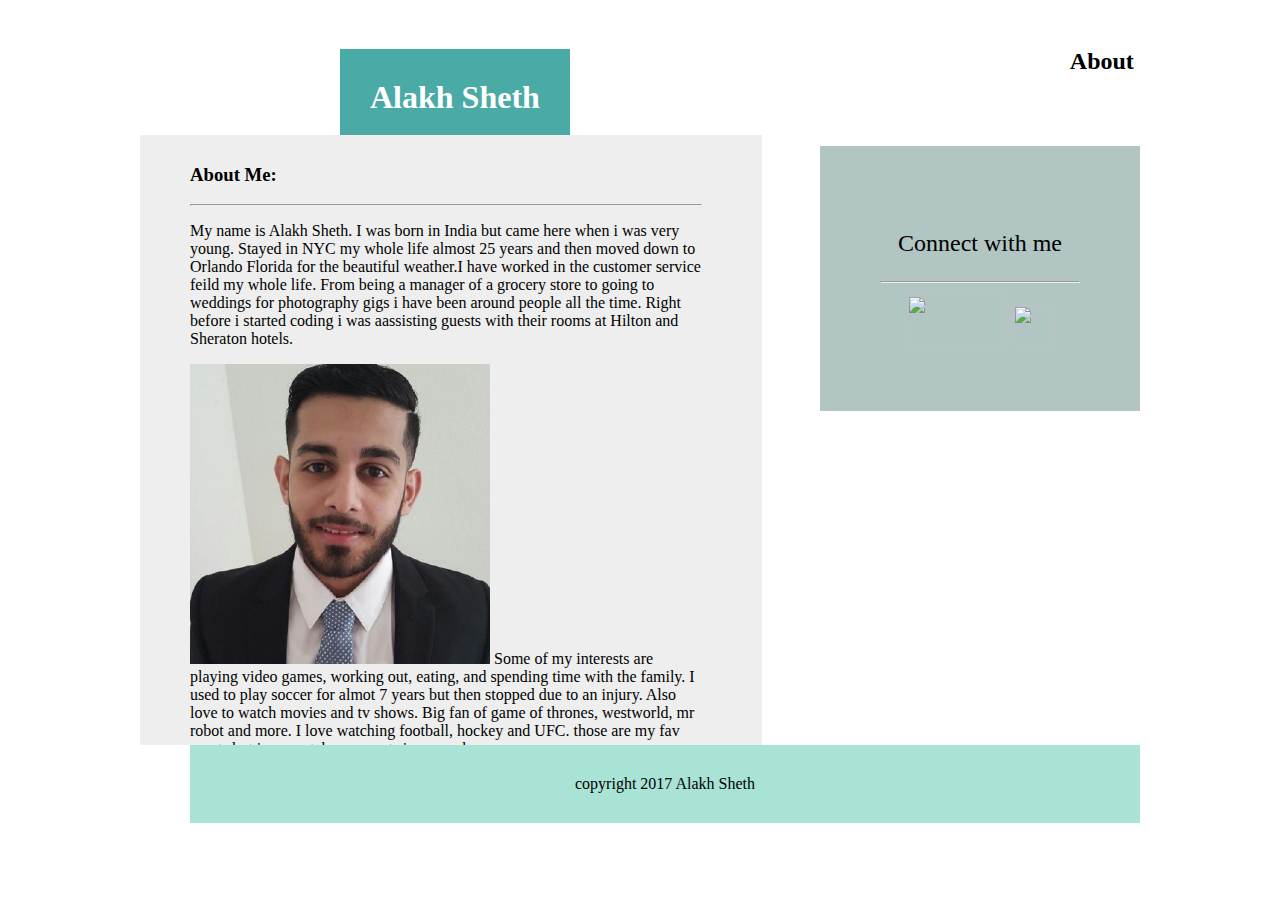
==== index.html @ c7735a50 "basic portfolio not finished" ====
<!DOCTYPE>

<html>

	<head>
		<meta charset="UTF-8">
		<link rel="stylesheet" href="style.css">
		<title>Document</title>
	</head>
		
		<body>


			
			<div class="wrapper">


					<h1>Alakh Sheth</h1>

					<h2>About</h2>

				<container>
					<p>Connect with me</p>

					<hr>

					<a href="https://github.com/alakh9"> <img src="https://octicons.github.com/img/og/mark-github.png" width="100px" height="50px"></a>
					<a href="https://www.linkedin.com/in/alakh-sheth-4aa382152/"> <img src="http://1000logos.net/wp-content/uploads/2017/03/Logo-LinkedIn.jpg" width="40px" height="40px"></a>


				</container>

				<section>
				
						<h3>About Me:</h3>

						<hr>
						
						<p>My name is Alakh Sheth. I was born in India but came here when i was very young. Stayed in NYC my whole life almost 25 years and then moved down to Orlando Florida for the beautiful weather.I have worked in the customer service feild my whole life. From being a manager of a grocery store to going to weddings for photography gigs i have been around people all the time. Right before i started coding i was aassisting guests with their rooms at Hilton and Sheraton hotels.</p>

						<img src="assets/images/me.jpg" height="300px" width="300px">
					
						<p2>Some of my interests are playing video games, working out, eating, and spending time with the family. I used to play soccer for almot 7 years but then stopped due to an injury. Also love to watch movies and tv shows. Big fan of game of thrones, westworld, mr robot and more. I love watching football, hockey and UFC. those are my fav sports but i can watch any sports in general.</p2>

				</section>


			<footer>
    		copyright 2017 Alakh Sheth
  			</footer>

			</div>


		</body>
</html>
---- style.css ----
body {
	background: url(https://www.clipartsgram.com/image/1888917347-website20black20background.jpg);
	background-repeat: no-repeat;
	background-size: 150%;
}

.wrapper {
	width: 1000px;
	padding: 20px;
	margin: 0 auto;
}

h1 {
	float: left;
	padding: 30px;
	margin-bottom: 0;
	margin-right: 50%;
	margin-left: 200px;
	color: white;
	background: #4aaaa5;
	text-align: center;
}


container {
	text-align: center;
	font-size: 24px;
	background: #B1C5C3;
	padding: 60px;
	float: right;
	width: 20%;
}

section {
	float:left;
	position: absolute;
	margin-top: 40px;
	padding-top: 10px;
	padding-left: 50px;
	padding-right: 60px;
	clear: both;
	background-color: #eee;
	overflow: auto;
	width: 40%;
	height: 600px;
}


footer {
	clear: both;
	position:relative;
	margin-top: 67%;
 	background-color: #A8E3D6;
 	padding: 30px;
 	text-align: center;
 	margin-left: 50px;
}
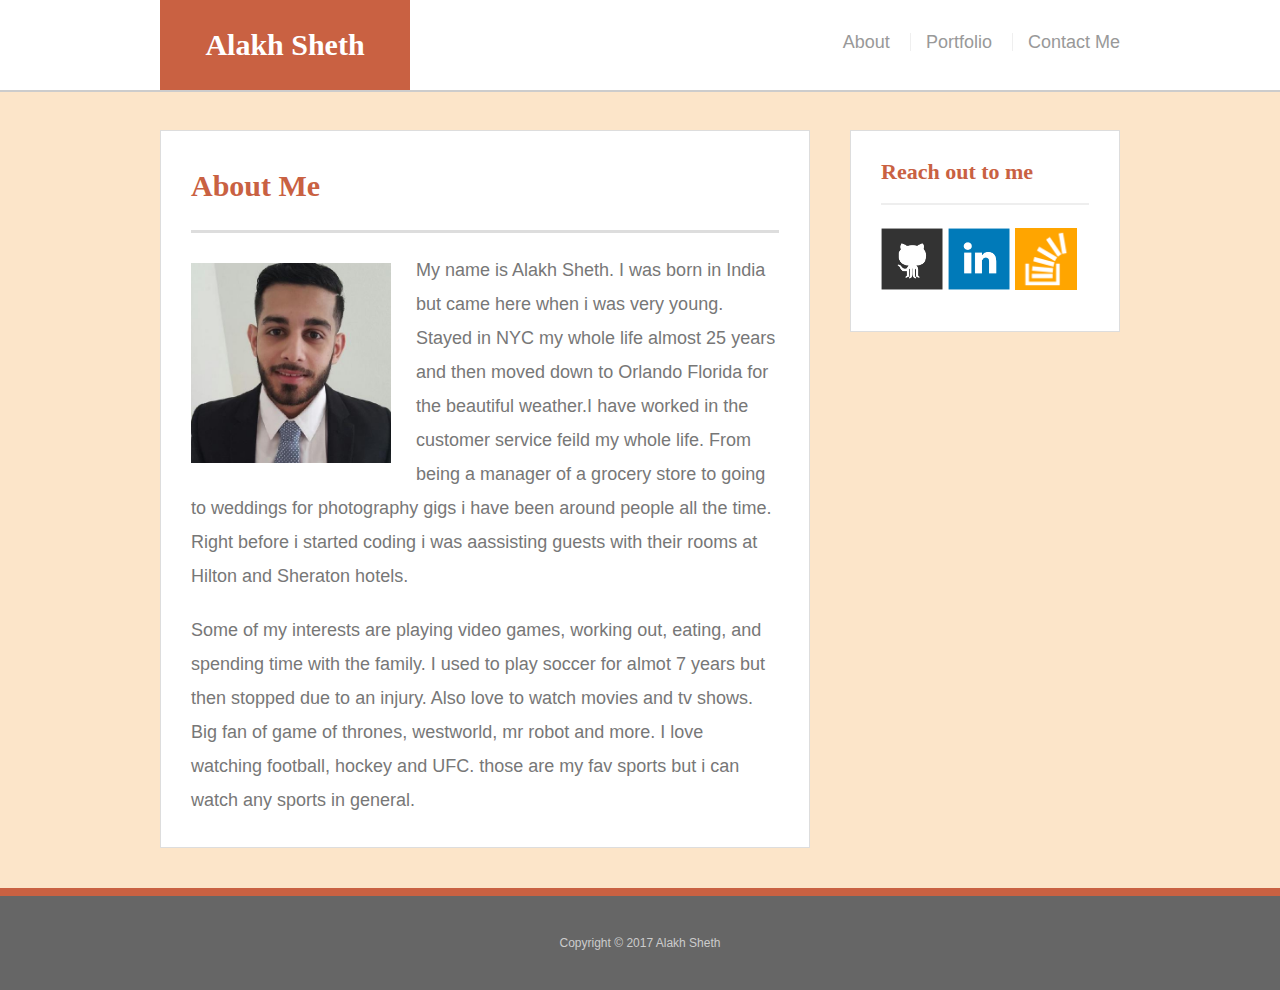
==== commit 8104e795: "updated basic-portfolio" ====
--- a/index.html
+++ b/index.html
@@ -1,56 +1,57 @@
-<!DOCTYPE>
-
-<html>
+<!<!DOCTYPE>
+<html lang="en-us">
 
 	<head>
 		<meta charset="UTF-8">
-		<link rel="stylesheet" href="style.css">
-		<title>Document</title>
+		<title>About Alakh Sheth</title>
+		<link rel="stylesheet" type="text/css" href="assets/css/reset.css">
+		<link rel="stylesheet" type="text/css" href="assets/css/style.css">	
 	</head>
 		
-		<body>
-
+	<body>
+	  
+	  <header id="masthead">
+		<div class="container"> 
+		  <a href="index.html" id="logo">Alakh Sheth</a>
+		  <nav>
+			  <a href="index.html">About</a>
+			  <a href="portfolio.html">Portfolio</a>
+			  <a href="contact.html">Contact Me</a>
+		  </nav>
+		</div>
+	  </header>
 
 			
-			<div class="wrapper">
+	  <div id="main-container" class="container">
+		<section class="main-section">
+			<h1>About Me</h1>
 
+			<img src="assets/images/me.jpg" class="auth-image" alt="Alakh Sheth">
 
-					<h1>Alakh Sheth</h1>
+			<p>My name is Alakh Sheth. I was born in India but came here when i was very young. Stayed in NYC my whole life almost 25 years and then moved down to Orlando Florida for the beautiful weather.I have worked in the customer service feild my whole life. From being a manager of a grocery store to going to weddings for photography gigs i have been around people all the time. Right before i started coding i was aassisting guests with their rooms at Hilton and Sheraton hotels.</p>
+			
+			<p>Some of my interests are playing video games, working out, eating, and spending time with the family. I used to play soccer for almot 7 years but then stopped due to an injury. Also love to watch movies and tv shows. Big fan of game of thrones, westworld, mr robot and more. I love watching football, hockey and UFC. those are my fav sports but i can watch any sports in general.</p>
+		
+		</section>
+		
+		<section class="sidebar">
+		  <div id="connect">
+			<h2>Reach out to me</h2>
+			
+			<a href="https://github.com/alakh9" target="_blank"><img src="assets/images/github-128.png" class="social" alt="Git Hub"></a>
+			<a href="https://www.linkedin.com/in/alakh-sheth-4aa382152/" target="_blank"><img src="assets/images/linkedin-128.png"class="social" alt="Linked In"></a>
+			<a href="https://stackoverflow.com/users/8887549/alakh-sheth?tab=profile" target="_blank"><img src="assets/images/stackoverflow-128.png" class="social" alt="Stack Overflow"></a>
+			
+		  </div>
+		</section>
+	  </div>	
+	  
+	  <footer>
+		  <div class="container">
+			  Copyright &copy; 2017 Alakh Sheth
+		  </div>
+	  </footer>
+		
+	</body>
 
-					<h2>About</h2>
-
-				<container>
-					<p>Connect with me</p>
-
-					<hr>
-
-					<a href="https://github.com/alakh9"> <img src="https://octicons.github.com/img/og/mark-github.png" width="100px" height="50px"></a>
-					<a href="https://www.linkedin.com/in/alakh-sheth-4aa382152/"> <img src="http://1000logos.net/wp-content/uploads/2017/03/Logo-LinkedIn.jpg" width="40px" height="40px"></a>
-
-
-				</container>
-
-				<section>
-				
-						<h3>About Me:</h3>
-
-						<hr>
-						
-						<p>My name is Alakh Sheth. I was born in India but came here when i was very young. Stayed in NYC my whole life almost 25 years and then moved down to Orlando Florida for the beautiful weather.I have worked in the customer service feild my whole life. From being a manager of a grocery store to going to weddings for photography gigs i have been around people all the time. Right before i started coding i was aassisting guests with their rooms at Hilton and Sheraton hotels.</p>
-
-						<img src="assets/images/me.jpg" height="300px" width="300px">
-					
-						<p2>Some of my interests are playing video games, working out, eating, and spending time with the family. I used to play soccer for almot 7 years but then stopped due to an injury. Also love to watch movies and tv shows. Big fan of game of thrones, westworld, mr robot and more. I love watching football, hockey and UFC. those are my fav sports but i can watch any sports in general.</p2>
-
-				</section>
-
-
-			<footer>
-    		copyright 2017 Alakh Sheth
-  			</footer>
-
-			</div>
-
-
-		</body>
 </html>--- a/assets/css/style.css
+++ b/assets/css/style.css
@@ -0,0 +1,240 @@
+body {
+	font-family: Arial, "Helvetica Neue", Helvetica, sans-serif;
+	font-size: 18px;
+	line-height: 34px;
+	color: #777;
+	background:#FCE5C9;
+  }
+  
+  * {
+	box-sizing: border-box;
+  }
+  
+  /* general */
+  
+  .container {
+	width: 100%;
+	max-width: 960px;
+	margin: 0 auto;
+	clear: both;
+  }
+  
+  h1,
+  h2,
+  h3,
+  p {
+	margin-bottom: 20px;
+  }
+  
+  p:last-child {
+	margin-bottom: 0;
+  }
+  
+  h1,
+  h2,
+  h3 {
+	font-family: Georgia, Times, "Times New Roman", serif;
+	font-weight: 700;
+	color: #c96142;
+  }
+  
+  h1 {
+	padding-bottom: 20px;
+	font-size: 30px;
+	line-height: 49px;
+	border-bottom: 3px solid #ddd;
+  }
+  
+  h2,
+  h3 {
+	font-size: 22px;
+  }
+  
+  /* header */
+  
+  #masthead {
+	position: fixed;
+	z-index: 99;
+	width: 100%;
+	margin: 0 0 30px;
+	overflow: auto;
+	color: #fff;
+	background: #fff;
+	border-bottom: 2px solid #ccc;
+  }
+  
+  #logo {
+	float: left;
+	width: 250px;
+	height: 90px;
+	font-family: Georgia, Times, "Times New Roman", serif;
+	font-size: 30px;
+	font-weight: 700;
+	line-height: 90px;
+	color: #fff;
+	text-align: center;
+	text-decoration: none;
+	background: #c96142;
+  }
+  
+  nav {
+	float: right;
+	margin-top: 25px;
+  }
+  
+  nav a {
+	display: inline-block;
+	padding-left: 15px;
+	margin-left: 15px;
+	line-height: 18px;
+	color: #999;
+	text-decoration: none;
+	border-left: 1px solid #efefef;
+  }
+  
+  nav a:first-child {
+	border-left: 0 none;
+  }
+  
+  /* footer */
+  
+  footer {
+	padding: 30px 0;
+	clear: both;
+	font-size: 12px;
+	color: #fff;
+	color: #ccc;
+	text-align: center;
+	background: #666;
+	border-top: 8px solid #c96142;
+  }
+  
+  /* sidebar */
+  
+  .sidebar {
+	float: right;
+	width: 100%;
+	max-width: 270px;
+	padding: 30px;
+	margin-bottom: 20px;
+	background: #fff;
+	border: 1px solid #ddd;
+  }
+  
+  h3,
+  .sidebar h2 {
+	padding-bottom: 20px;
+	margin-bottom: 15px;
+	line-height: 22px;
+	border-bottom: 2px solid #eee;
+  }
+  
+  .social {
+	width: 62px;
+	height: 62px;
+	margin-top: 8px;
+	margin-right: 5px;
+  }
+  
+  .social:last-child {
+	margin-right: 0;
+  }
+  
+  /* main */
+  
+  #main-container {
+	padding-top: 130px;
+  }
+  
+  .main-section {
+	float: left;
+	width: 100%;
+	max-width: 650px;
+	padding: 30px;
+	margin: 0 0 40px;
+	background: #fff;
+	border: 1px solid #ddd;
+  }
+  
+  /* portfolio page */
+  
+  .work {
+	position: relative;
+	float: left;
+	width: 274px;
+	margin: 20px 0 25px;
+	overflow: auto;
+  }
+  
+  .work:nth-child(even) {
+	margin-right: 40px;
+  }
+  
+  .work img {
+	width: 100%;
+	border: 0 none;
+	opacity: 0.8;
+  }
+  
+  .work h3 {
+	position: absolute;
+	bottom: 20px;
+	width: 100%;
+	padding: 15px;
+	margin-bottom: 0;
+	font-weight: 300;
+	line-height: 30px;
+	color: #fff;
+	text-align: center;
+	background: #c96142;
+	border-bottom: 0;
+  }
+  
+  .auth-image {
+	float: left;
+	width: 200px;
+	height: auto;
+	margin-top: 10px;
+	margin-right: 25px;
+  }
+  
+  /* contact page */
+  
+  #contact-form ul {
+	margin-bottom: 20px;
+  }
+  
+  #contact-form li {
+	margin-bottom: 10px;
+  }
+  
+  label,
+  input[type=text],
+  input[type=email],
+  textarea {
+	display: block;
+	width: 100%;
+  }
+  
+  input[type=text],
+  input[type=email],
+  textarea {
+	height: 35px;
+	padding: 0 10px;
+	font-size: 14px;
+	border: 1px solid #ddd;
+  }
+  
+  textarea {
+	height: 200px;
+  }
+  
+  input[type=submit] {
+	padding: 10px 30px;
+	font-size: 18px;
+	color: #fff;
+	cursor: pointer;
+	background: #c96142;
+	border: 0 none;
+  }
+  